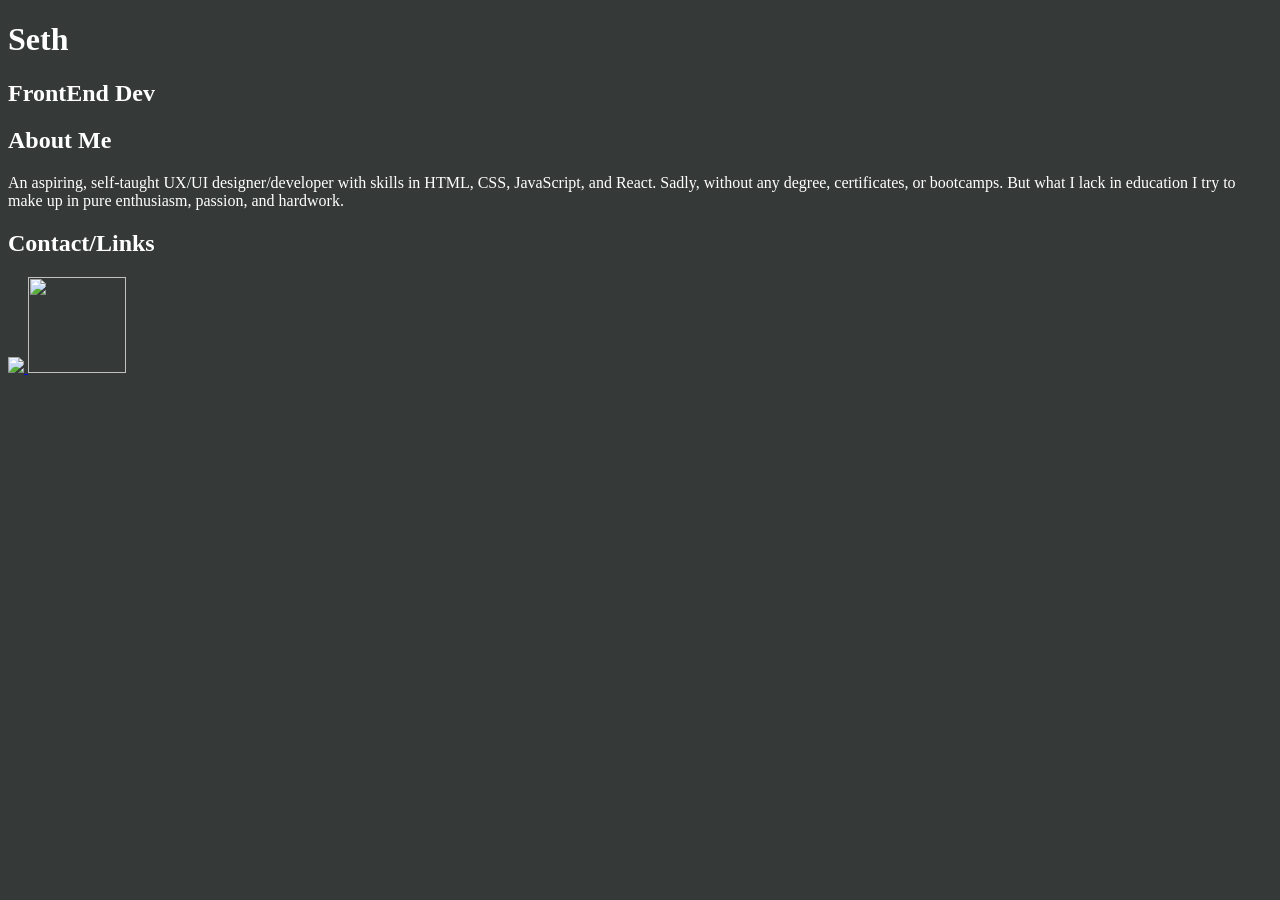
==== Experiment Portfolio.html @ b37ac1fa "Add files via upload" ====
<!DOCTYPE html>
<html class="body">
    <head>
        <meta charset="UTF-8">
        <meta name="viewport" content="width=device-width, initial-scale=1.0">
        <link rel="stylesheet" href="style.css">
        <link >
        <script src="C:\Users\taylo\VS-Code-Dev-Projects\Portfolio Website\Experimental-Portfolio-JS.js" defer></script>
    </head>
    <main class="main">
        <header>
            <h1>Seth</h1>
            <h2>FrontEnd Dev</h2>
        </header>
        <body>
            <article>
                <h2>About Me</h2>
                <p>An aspiring, self-taught UX/UI designer/developer with skills in HTML, CSS, JavaScript, and React. Sadly, without any degree, certificates, or bootcamps. But what I lack in education I try to make up in pure enthusiasm, passion, and hardwork.</p>
            </article>
        </body>
    </main>
    <footer class="footer">
        <article>
                <h2>Contact/Links</h2>
                <a href="https://github.com/Vulpine16">
                    <img src="C:\Users\taylo\VS-Code-Dev-Projects\Portfolio Website\Images\GitHub_Invertocat_Black.svg">
                </a>
                <a href="https://www.linkedin.com/in/seth-taylor-a57082263/">
                    <img class="linkedin-link" width="98px" height="96px" src="C:\Users\taylo\VS-Code-Dev-Projects\Portfolio Website\Images\linkedin-svgrepo-com.svg">
                </a>
        </article>
    </footer>
</html>
---- style.css ----
/*HTML*/
.body {
    background-color: #353A39;
    
}
/*Header*/

/*Main*/
.main {
    color: white;
}
/*Footer*/
.footer {
    color: white;
}
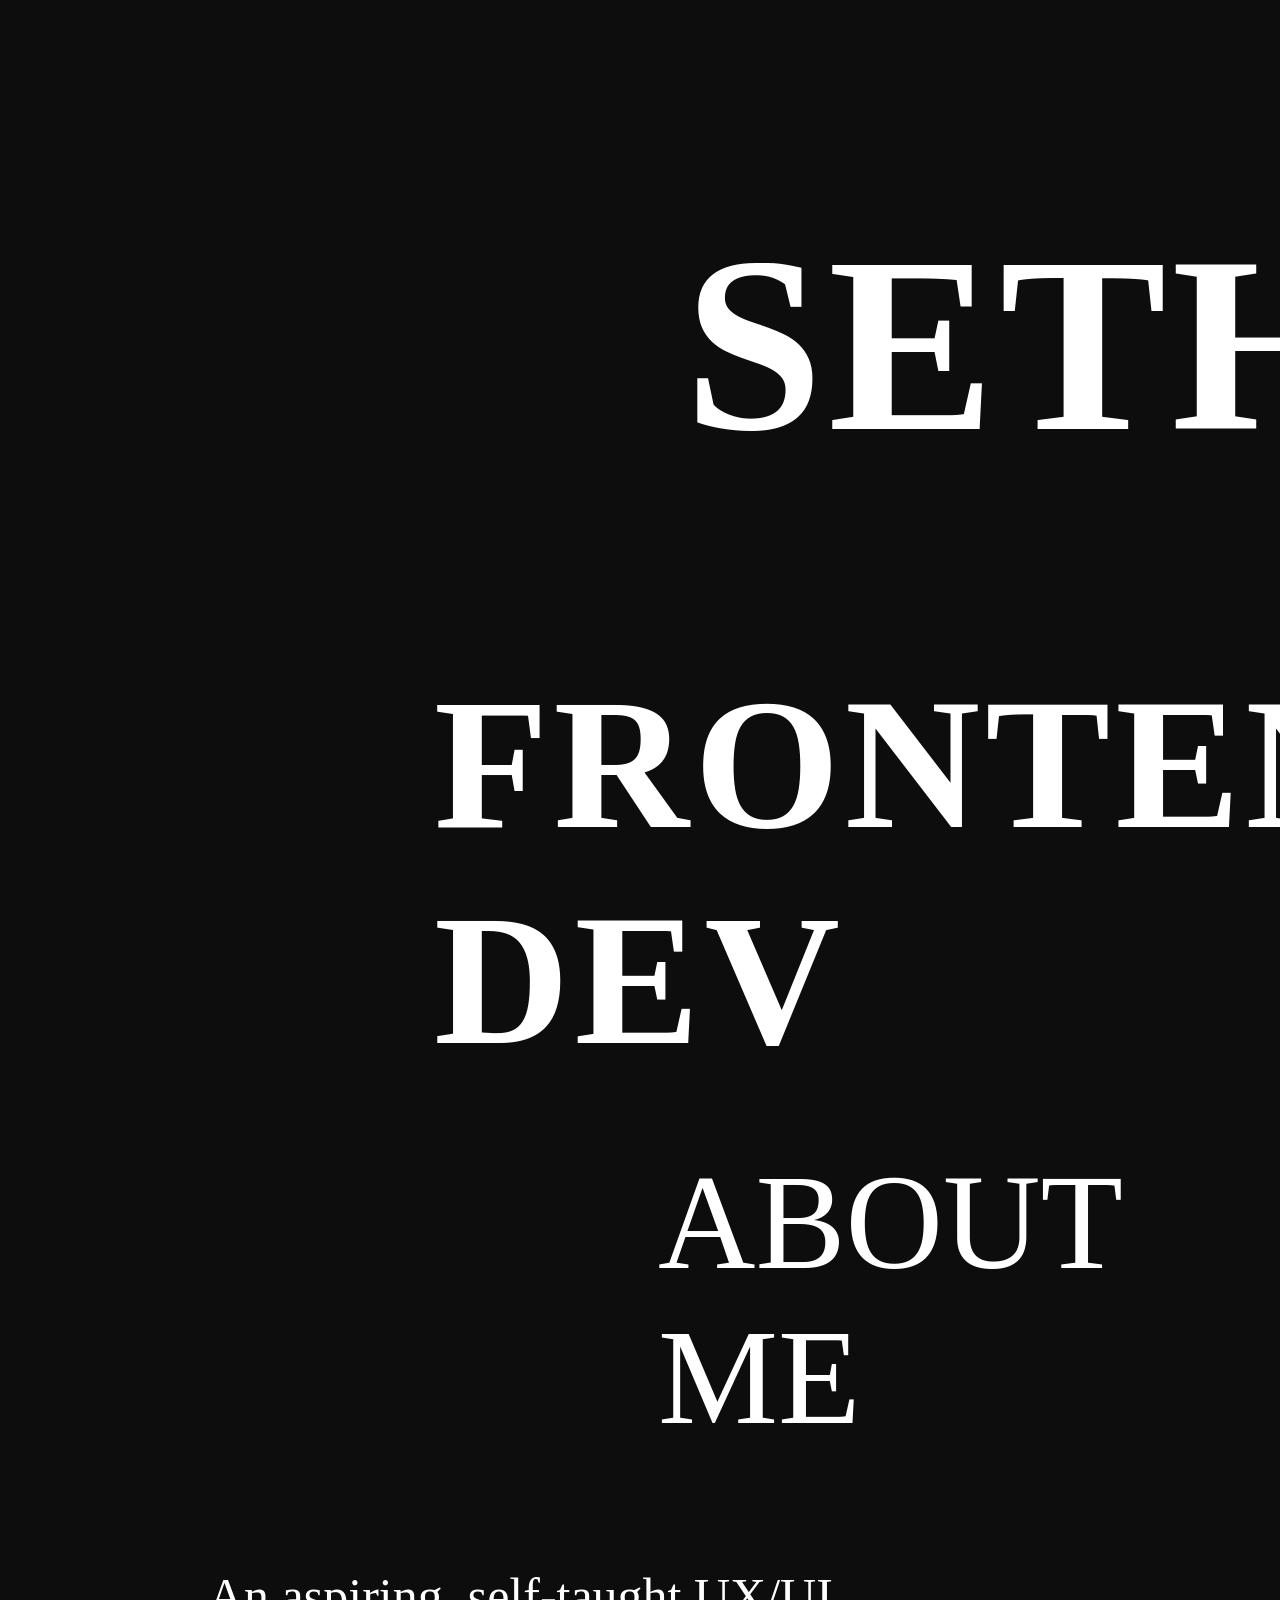
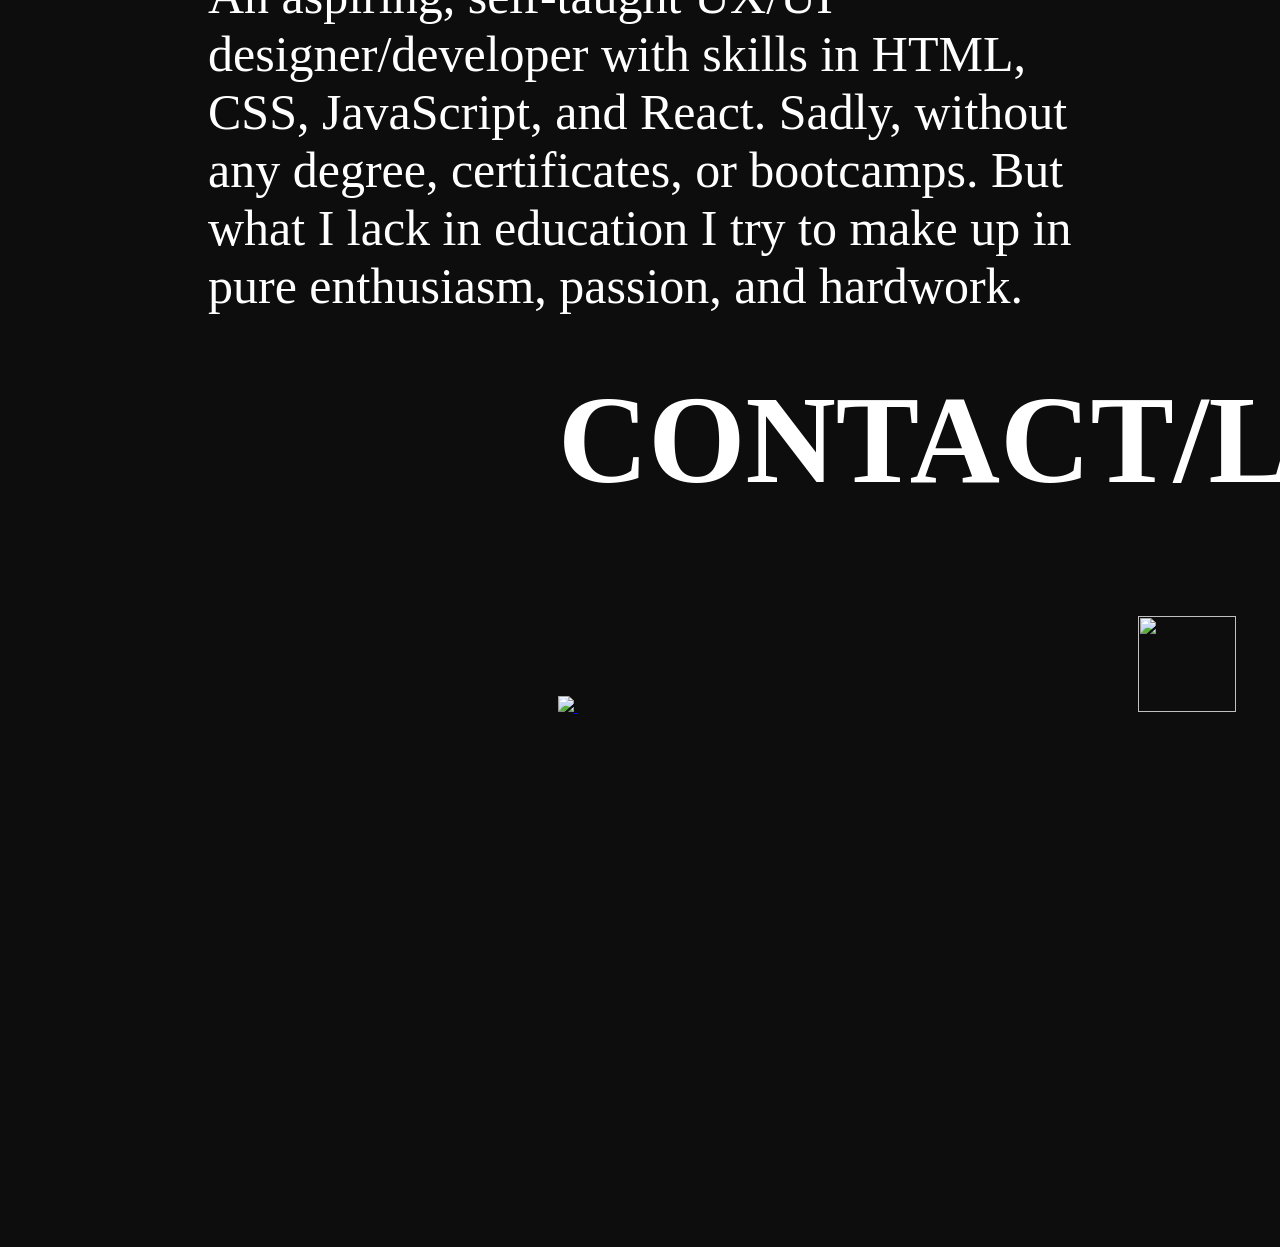
==== commit f6f202c3: "Add files via upload" ====
--- a/Experiment Portfolio.html
+++ b/Experiment Portfolio.html
@@ -1,33 +1,31 @@
 <!DOCTYPE html>
-<html class="body">
+<html class="html">
     <head>
         <meta charset="UTF-8">
         <meta name="viewport" content="width=device-width, initial-scale=1.0">
         <link rel="stylesheet" href="style.css">
         <link >
-        <script src="C:\Users\taylo\VS-Code-Dev-Projects\Portfolio Website\Experimental-Portfolio-JS.js" defer></script>
+        <script src="C:\Users\taylo\VS-Code-Dev-Projects\Portfolio Website\Experimental-Portfolio-JS.js" async></script>
     </head>
     <main class="main">
-        <header>
-            <h1>Seth</h1>
-            <h2>FrontEnd Dev</h2>
+        <header class="header">
+            <h1 class="header-1">Seth</h1>
+            <h2 class="header-2">FrontEnd Dev</h2>
         </header>
         <body>
-            <article>
-                <h2>About Me</h2>
-                <p>An aspiring, self-taught UX/UI designer/developer with skills in HTML, CSS, JavaScript, and React. Sadly, without any degree, certificates, or bootcamps. But what I lack in education I try to make up in pure enthusiasm, passion, and hardwork.</p>
+            <article class="article">
+                <h2 class="about-me">About Me</h2>
+                <p class="p">An aspiring, self-taught UX/UI designer/developer with skills in HTML, CSS, JavaScript, and React. Sadly, without any degree, certificates, or bootcamps. But what I lack in education I try to make up in pure enthusiasm, passion, and hardwork.</p>
             </article>
         </body>
     </main>
     <footer class="footer">
-        <article>
-                <h2>Contact/Links</h2>
-                <a href="https://github.com/Vulpine16">
-                    <img src="C:\Users\taylo\VS-Code-Dev-Projects\Portfolio Website\Images\GitHub_Invertocat_Black.svg">
-                </a>
-                <a href="https://www.linkedin.com/in/seth-taylor-a57082263/">
-                    <img class="linkedin-link" width="98px" height="96px" src="C:\Users\taylo\VS-Code-Dev-Projects\Portfolio Website\Images\linkedin-svgrepo-com.svg">
-                </a>
-        </article>
+        <h2 class="contact">Contact/Links</h2>
+        <a class="github-link" href="https://github.com/Vulpine16">
+            <img src="C:\Users\taylo\VS-Code-Dev-Projects\Portfolio Website\Images\GitHub_Invertocat_White.svg">
+        </a>
+        <a class="linkedin-link" href="https://www.linkedin.com/in/seth-taylor-a57082263/">
+            <img class="linkedin-link" width="98px" height="96px" src="C:\Users\taylo\VS-Code-Dev-Projects\Portfolio Website\Images\linkedin-svgrepo-com.svg">
+        </a>
     </footer>
 </html>
--- a/style.css
+++ b/style.css
@@ -1,15 +1,100 @@
 /*HTML*/
-.body {
-    background-color: #353A39;
-    
+.html {
+    scroll-snap-type: y mandatory;
+    timeline-scope: --header, --article, --footer;
+    background-color: #0D0D0D;
+
 }
 /*Header*/
 
 /*Main*/
+.color-bleed-effect {
+    mix-blend-mode: screen;
+}
 .main {
     color: white;
+    font-family: 'Heavy Heap';
+    view-timeline: --main;
+    mix-blend-mode: screen;
+    animation: blink ease-in-out both;
+    animation-timeline: --header;
+}
+/*@keyframes blink {
+  0%,
+  100% {
+    filter: blur(var(--blur)) contrast(var(--contrast));
+    opacity: 0;
+    visibility: hidden;
+  }
+
+  50% {
+    filter: blur(0) contrast(1);
+    opacity: 1;
+    visibility: visible;
+  }
+}*/
+.header {
+    letter-spacing: 5px;
+    text-transform: uppercase;
+    margin-left: 826px;
+    padding-top: 25px;
+    padding-bottom: 100px;
+    font-size: 125px;
+    scroll-snap-align: start;
+    scroll-snap-stop: always;
+    view-timeline: --header;
+    height: 100dvh;
+}
+.header-1 {
+    position: relative;
+    right: 150px;
+    --contrast: 4;
+    --blur: 0.5rem;
+    
+}
+.header-2 {
+    position: relative;
+    right: 400px;
+}
+.body {
+    letter-spacing: 5px;
+    font-size: 20px;
+}
+.article {
+    scroll-snap-align: center;
+    scroll-snap-stop: always;
+    view-timeline: --article;
+    height: 80dvh;
+}
+.about-me {
+    font-weight: 300;
+    font-size: 135px;
+    text-transform: uppercase;
+    margin-left: 650px;
+}
+.p {
+    font-size: 50px;
+    margin-left: 200px;
+    margin-right: 200px;
 }
 /*Footer*/
 .footer {
     color: white;
+    font-family: 'Heavy Heap';
+    padding-bottom: 150px;
+    scroll-snap-align: start;
+    scroll-snap-stop: always;
+    view-timeline: --footer;
+    height: 80dvh;
+}
+.contact {
+    font-size: 125px;
+    text-transform: uppercase;
+    margin-left: 550px;
+}
+.github-link {
+    margin-left: 550px;
+}
+.linkedin-link {
+    margin-left: 280px;
 }
